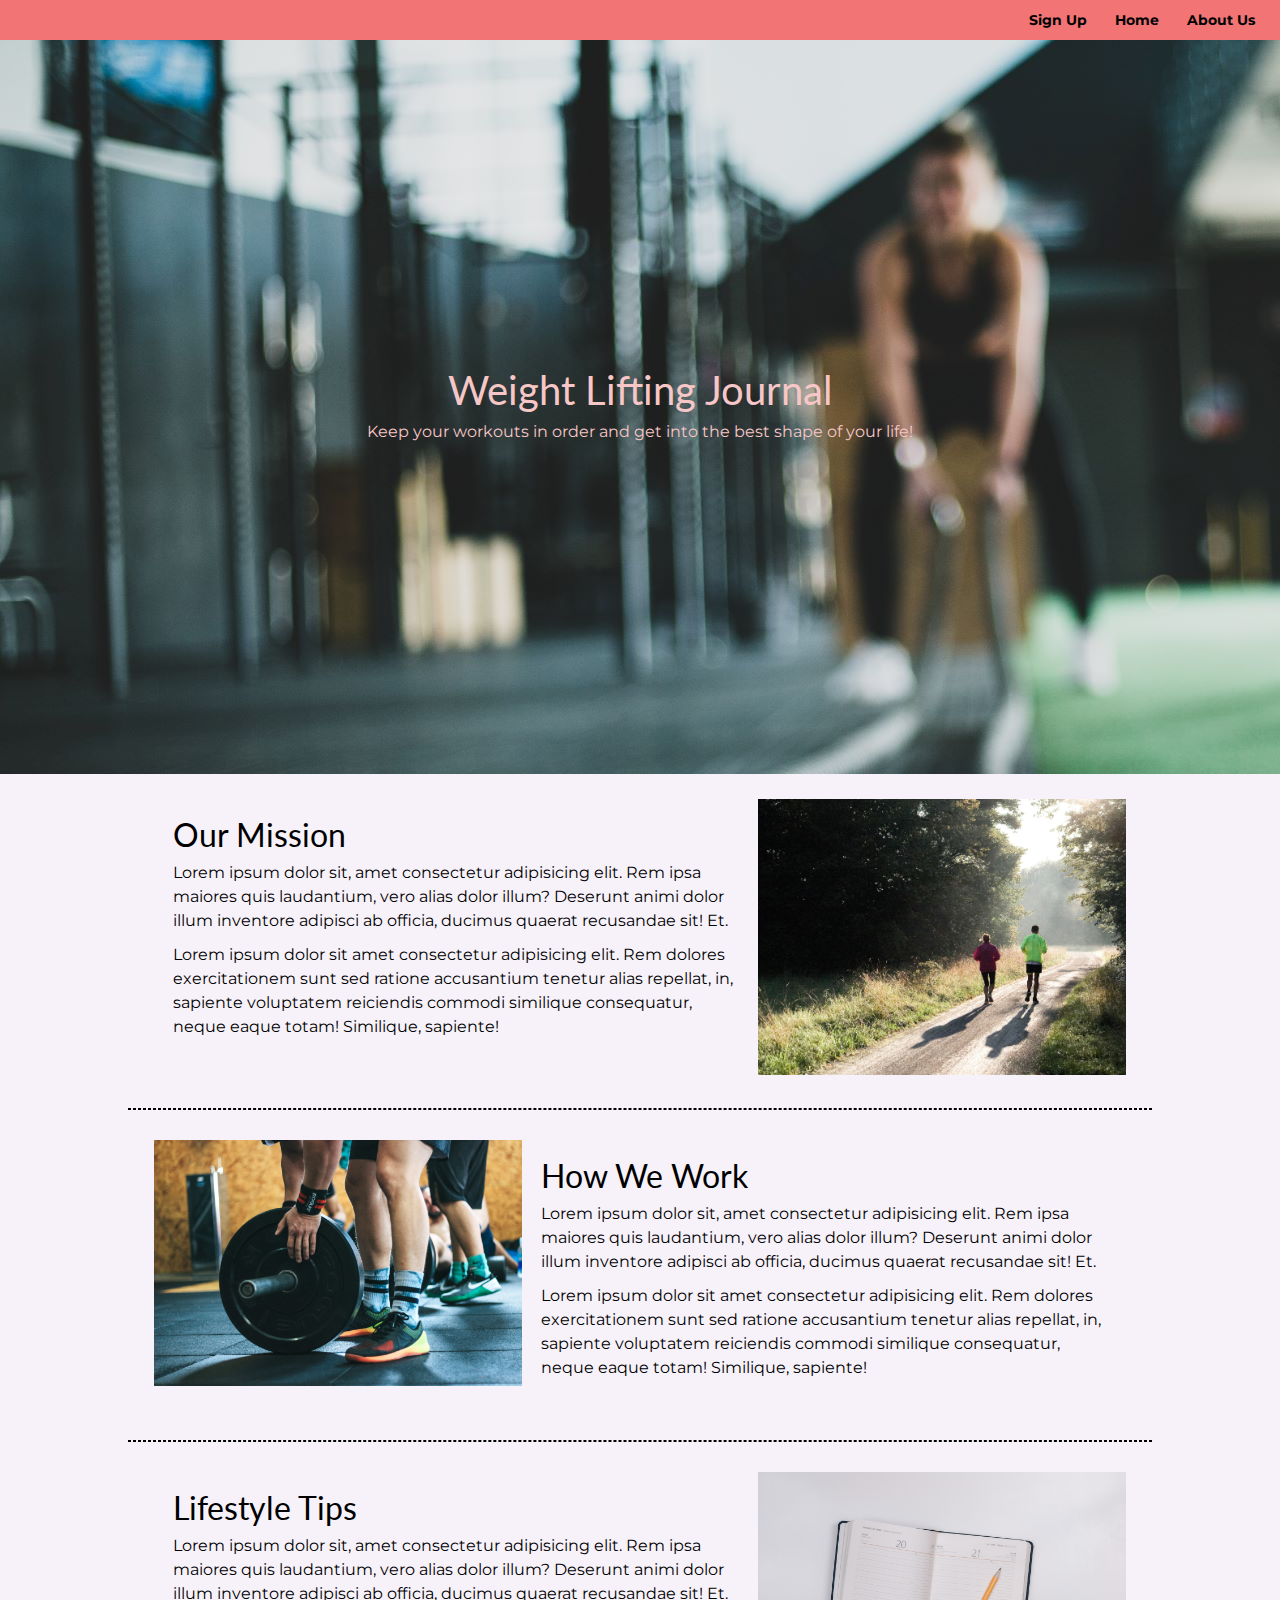
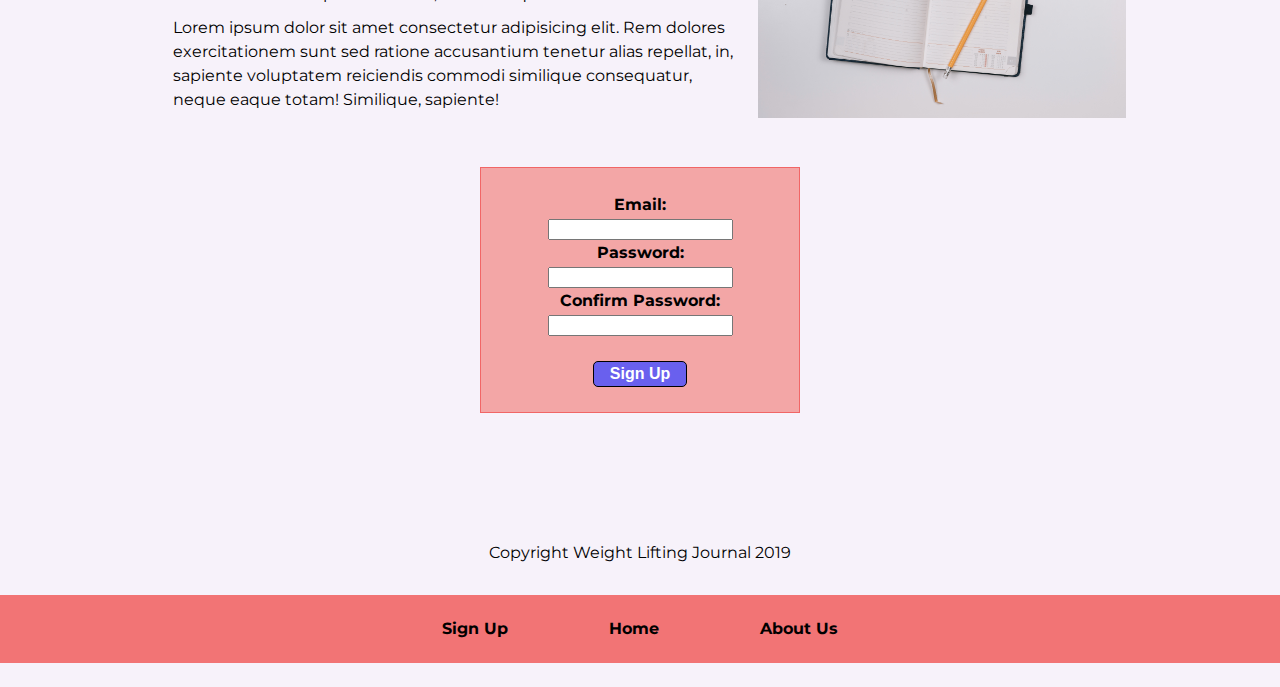
==== index.html @ b42aaf7b "getting there with the home and about us pages, minor kinks to work out" ====
<!doctype html>

<html lang="en">
<head>
  <meta charset="utf-8">
  <meta name="viewport" content="width=device-width, intial-scale=1.0">
  <title>WL Journal - Home</title>

  <link href="https://fonts.googleapis.com/css?family=Lato|Montserrat&display=swap" rel="stylesheet">
  <link href="css/index.css" rel="stylesheet">

  <!--[if lt IE 9]>
    <script src="https://cdnjs.cloudflare.com/ajax/libs/html5shiv/3.7.3/html5shiv.js"></script>
  <![endif]-->
</head>

<body>

  <header>
    <div>
      <nav>
        <a href="#">Sign Up</a>
        <a href="index.html">Home</a>
        <a href="about.html">About Us</a>
      </nav>
    </div>
  </header>

  <!-- Top-Content -->
  <div class="top-content">
    <div>
      <h1>Weight Lifting Journal</h1>
    </div>
    <div>
      <p>Keep your workouts in order and get into the best shape of your life!</p>
    </div>
  </div>

  <!-- Main-Content -->
  <div class="main-content">
    <div class="text-content">
      <h2>Our Mission</h2>
      <p>Lorem ipsum dolor sit, amet consectetur adipisicing elit. Rem ipsa maiores quis laudantium, vero alias dolor illum? Deserunt animi dolor illum inventore adipisci ab officia, ducimus quaerat recusandae sit! Et.</p>
      <p>Lorem ipsum dolor sit amet consectetur adipisicing elit. Rem dolores exercitationem sunt sed ratione accusantium tenetur alias repellat, in, sapiente voluptatem reiciendis commodi similique consequatur, neque eaque totam! Similique, sapiente!</p>
    </div>
    <div class="img-content">
      <img class="content-img" src="img/weight lifting journal 2.jpg">
    </div>  
  </div>
  <hr>
  <div class="main-content-r">
    <div class="img-content">
      <img class="content-img" src="img/weight lifting journal 1.jpg">
    </div>
    <div class="text-content">
      <h2>How We Work</h2>
      <p>Lorem ipsum dolor sit, amet consectetur adipisicing elit. Rem ipsa maiores quis laudantium, vero alias dolor illum? Deserunt animi dolor illum inventore adipisci ab officia, ducimus quaerat recusandae sit! Et.</p>
      <p>Lorem ipsum dolor sit amet consectetur adipisicing elit. Rem dolores exercitationem sunt sed ratione accusantium tenetur alias repellat, in, sapiente voluptatem reiciendis commodi similique consequatur, neque eaque totam! Similique, sapiente!</p>
    </div>  
  </div>
  <hr>
  <div class="main-content">
    <div class="text-content">
      <h2>Lifestyle Tips</h2>
      <p>Lorem ipsum dolor sit, amet consectetur adipisicing elit. Rem ipsa maiores quis laudantium, vero alias dolor illum? Deserunt animi dolor illum inventore adipisci ab officia, ducimus quaerat recusandae sit! Et.</p>
      <p>Lorem ipsum dolor sit amet consectetur adipisicing elit. Rem dolores exercitationem sunt sed ratione accusantium tenetur alias repellat, in, sapiente voluptatem reiciendis commodi similique consequatur, neque eaque totam! Similique, sapiente!</p>
    </div>
    <div class="img-content">
      <img class="content-img" src="img/weight lifting journal 3.jpg">
    </div>  
  </div>
  
    <!-- Form -->
  <div class="main-form">
    <form>
      Email:<br>
      <input type="text" name="email" value=""><br>
      Password:<br>
      <input type="text" name="password" value=""><br>
      Confirm Password:<br>
      <input type="text" name="password" value=""><br><br>
      <input class="sign-up-btn" type="submit" value="Sign Up">
    </form>
  </div>

  <footer class="footer">
    <p>Copyright Weight Lifting Journal 2019</p><br><br>
    <div class="menu">
        <nav>
          <a href="#">Sign Up</a>
          <a href="index.html">Home</a>
          <a href="about.html">About Us</a>
        </nav>
      </div>
  </footer>
  

</body>
</html>
---- css/index.css ----
/* http://meyerweb.com/eric/tools/css/reset/ 
   v2.0 | 20110126
   License: none (public domain)
*/
html,
body,
div,
span,
applet,
object,
iframe,
h1,
h2,
h3,
h4,
h5,
h6,
p,
blockquote,
pre,
a,
abbr,
acronym,
address,
big,
cite,
code,
del,
dfn,
em,
img,
ins,
kbd,
q,
s,
samp,
small,
strike,
strong,
sub,
sup,
tt,
var,
b,
u,
i,
center,
dl,
dt,
dd,
ol,
ul,
li,
fieldset,
form,
label,
legend,
table,
caption,
tbody,
tfoot,
thead,
tr,
th,
td,
article,
aside,
canvas,
details,
embed,
figure,
figcaption,
footer,
header,
hgroup,
menu,
nav,
output,
ruby,
section,
summary,
time,
mark,
audio,
video {
  margin: 0;
  padding: 0;
  border: 0;
  font-size: 100%;
  font: inherit;
  vertical-align: baseline;
}
/* HTML5 display-role reset for older browsers */
article,
aside,
details,
figcaption,
figure,
footer,
header,
hgroup,
menu,
nav,
section {
  display: block;
}
body {
  line-height: 1;
}
ol,
ul {
  list-style: none;
}
blockquote,
q {
  quotes: none;
}
blockquote:before,
blockquote:after,
q:before,
q:after {
  content: '';
  content: none;
}
table {
  border-collapse: collapse;
  border-spacing: 0;
}
* {
  box-sizing: border-box;
}
html {
  font-size: 62.5%;
}
html,
body {
  font-family: 'Montserrat', sans-serif;
}
h1,
h2,
h3,
h4,
h5 {
  font-family: 'Lato', cursive;
}
h1 {
  font-size: 4rem;
}
h2 {
  font-size: 3.2rem;
  padding-bottom: 10px;
}
h4 {
  font-size: 2.5rem;
  padding-bottom: 10px;
}
p {
  line-height: 1.5;
  font-size: 1.6rem;
  padding-bottom: 10px;
}
img {
  max-width: 100%;
  height: auto;
}
.container {
  max-width: 800px;
  width: 100%;
  margin: 0 auto;
}
header {
  background-color: rgba(240, 87, 87, 0.815);
  padding: 1%;
}
header nav {
  text-align: right;
}
header nav a {
  text-decoration: none;
  color: black;
  font-size: 1.4rem;
  font-weight: bold;
  padding: 1%;
}
header nav a:hover {
  background-color: white;
  color: #6960ee;
}
@media (max-width: 500px) {
  header nav a {
    padding: 2%;
    width: 100%;
    text-align: center;
  }
}
@media (max-width: 500px) {
  header nav {
    display: flex;
    flex-direction: column;
  }
}
.menu {
  background-color: rgba(240, 87, 87, 0.815);
  padding: 2%;
}
.menu nav {
  text-align: center;
}
.menu nav a {
  text-decoration: none;
  color: black;
  font-size: 1.6rem;
  font-weight: bold;
  padding: 4%;
}
.menu nav a:hover {
  background-color: white;
  color: #6960ee;
}
@media (max-width: 500px) {
  .menu nav a {
    padding: 2%;
    width: 100%;
    text-align: center;
  }
}
@media (max-width: 500px) {
  .menu nav {
    display: flex;
    flex-direction: column;
  }
}
body {
  background-color: #f7f2fa;
}
.top-content {
  display: flex;
  flex-direction: column;
  align-items: center;
  padding: 25%;
  line-height: 1.5;
  color: #f7c7c7;
  background-image: url(../img/Hero1.jpg);
}
@media (max-width: 500px) {
  .top-content {
    line-height: 1.2;
    padding: 5%;
    text-align: center;
  }
}
.top-content-ab {
  display: flex;
  flex-direction: column;
  align-items: center;
  padding: 25%;
  line-height: 1.5;
  color: #960505;
  font-weight: bold;
  background-image: url(../img/Hero2.jpg);
}
@media (max-width: 500px) {
  .top-content-ab {
    line-height: 1.2;
    padding: 5%;
    text-align: center;
  }
}
.main-title {
  text-align: center;
  padding: 5%;
}
.main-content {
  display: flex;
  margin: 0 auto;
  width: 80%;
  padding: 2%;
}
.main-content .text-content {
  padding: 2%;
}
.main-content .img-content {
  width: 100vw;
}
@media (max-width: 500px) {
  .main-content .img-content {
    width: 100%;
  }
}
@media (max-width: 500px) {
  .main-content {
    display: flex;
    flex-direction: column;
  }
}
.main-content-r {
  display: flex;
  margin: 0 auto;
  width: 80%;
  padding: 2%;
}
.main-content-r .text-content {
  padding: 2%;
}
.main-content-r .img-content {
  width: 100vw;
}
@media (max-width: 500px) {
  .main-content-r .img-content {
    width: 100%;
  }
}
@media (max-width: 500px) {
  .main-content-r {
    display: flex;
    flex-direction: column-reverse;
  }
}
ul {
  font-size: 1.6rem;
  line-height: 1.2;
  list-style: square;
  padding: 5%;
}
hr {
  width: 80%;
  border: 1px dashed black;
}
form {
  text-align: center;
  margin: 0 auto;
  padding: 2%;
  line-height: 1.5;
  font-size: 1.6rem;
  font-weight: bold;
  border: 1px solid rgba(240, 87, 87, 0.815);
  background-color: #f3a6a6;
  width: 25%;
}
form .sign-up-btn {
  width: 35%;
  padding: 1%;
  border-radius: 5px;
  border: 1px solid black;
  font-size: 1.6rem;
  font-weight: bold;
  background-color: #6960ee;
  color: white;
}
form .sign-up-btn:hover {
  background-color: white;
  color: #6960ee;
}
@media (max-width: 500px) {
  form {
    width: 95%;
  }
}
footer {
  text-align: center;
  padding: 10% 0% 0% 0%;
}
.su-header {
  text-align: center;
  padding: 5%;
}
.su-form {
  text-align: center;
  line-height: 2.5;
  font-size: 2rem;
}
.su-form .su-box {
  padding: 0.5%;
  border-radius: 5px;
  border: 1px solid black;
}
.su-form .su-button {
  width: 8%;
  padding: 1%;
  border-radius: 5px;
  border: 1px solid black;
  font-size: 1.8rem;
  font-weight: bold;
  background-color: #6960ee;
  color: white;
}
.su-form .su-button:hover {
  background-color: white;
  color: #6960ee;
}
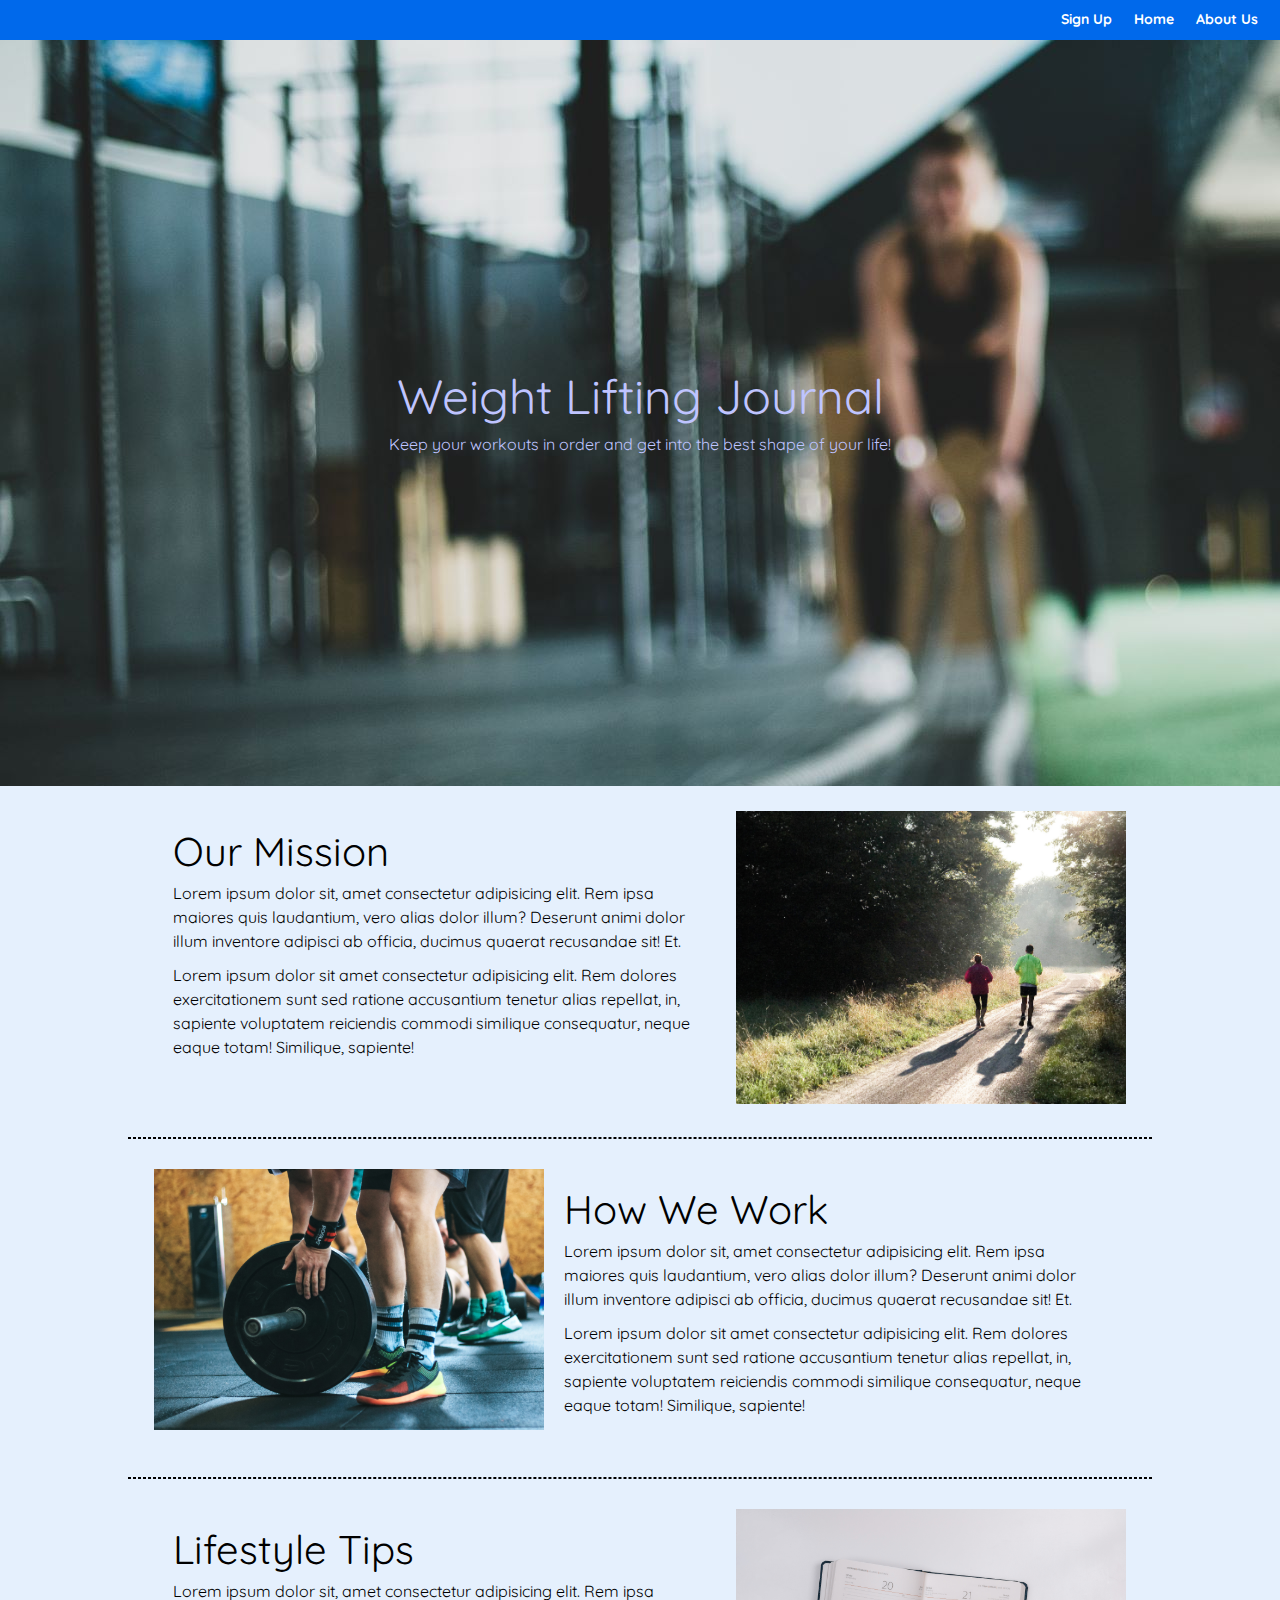
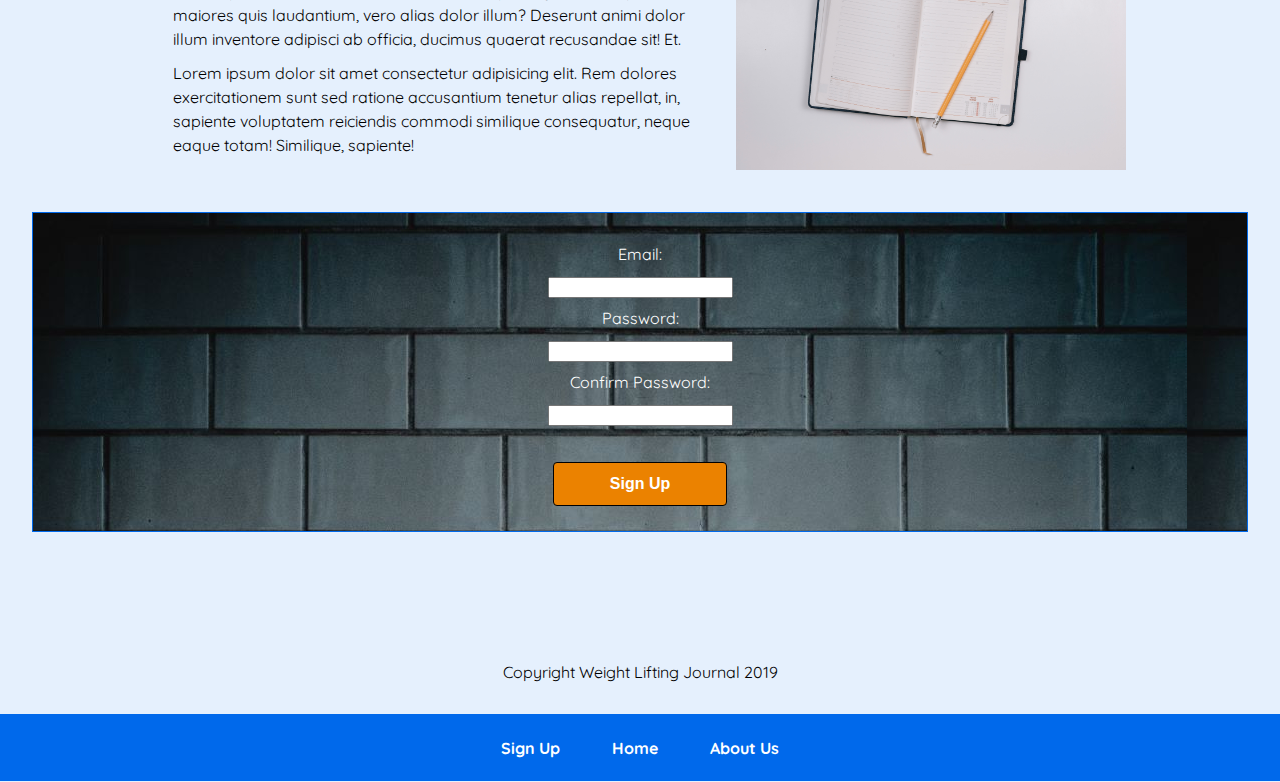
==== commit 806a4e7c: "style changes made consistant across all pages" ====
--- a/index.html
+++ b/index.html
@@ -6,7 +6,7 @@
   <meta name="viewport" content="width=device-width, intial-scale=1.0">
   <title>WL Journal - Home</title>
 
-  <link href="https://fonts.googleapis.com/css?family=Lato|Montserrat&display=swap" rel="stylesheet">
+  <link href="https://fonts.googleapis.com/css?family=Quicksand&display=swap" rel="stylesheet">
   <link href="css/index.css" rel="stylesheet">
 
   <!--[if lt IE 9]>
--- a/css/index.css
+++ b/css/index.css
@@ -134,24 +134,32 @@
 }
 html,
 body {
-  font-family: 'Montserrat', sans-serif;
+  font-family: 'Quicksand', sans-serif;
 }
 h1,
 h2,
 h3,
 h4,
 h5 {
-  font-family: 'Lato', cursive;
+  font-family: 'Quicksand', cursive;
 }
 h1 {
+  font-size: 4.8rem;
+}
+h2 {
   font-size: 4rem;
-}
-h2 {
+  padding-bottom: 10px;
+}
+h3 {
   font-size: 3.2rem;
   padding-bottom: 10px;
 }
 h4 {
-  font-size: 2.5rem;
+  font-size: 2.6rem;
+  padding-bottom: 10px;
+}
+h5 {
+  font-size: 2rem;
   padding-bottom: 10px;
 }
 p {
@@ -169,7 +177,7 @@
   margin: 0 auto;
 }
 header {
-  background-color: rgba(240, 87, 87, 0.815);
+  background-color: #0069EB;
   padding: 1%;
 }
 header nav {
@@ -177,14 +185,14 @@
 }
 header nav a {
   text-decoration: none;
-  color: black;
+  color: white;
   font-size: 1.4rem;
   font-weight: bold;
-  padding: 1%;
+  padding: 0.75%;
 }
 header nav a:hover {
   background-color: white;
-  color: #6960ee;
+  color: #0069EB;
 }
 @media (max-width: 500px) {
   header nav a {
@@ -200,7 +208,7 @@
   }
 }
 .menu {
-  background-color: rgba(240, 87, 87, 0.815);
+  background-color: #0069EB;
   padding: 2%;
 }
 .menu nav {
@@ -208,14 +216,14 @@
 }
 .menu nav a {
   text-decoration: none;
-  color: black;
+  color: white;
   font-size: 1.6rem;
   font-weight: bold;
-  padding: 4%;
+  padding: 2%;
 }
 .menu nav a:hover {
   background-color: white;
-  color: #6960ee;
+  color: #0069EB;
 }
 @media (max-width: 500px) {
   .menu nav a {
@@ -231,7 +239,7 @@
   }
 }
 body {
-  background-color: #f7f2fa;
+  background-color: rgba(0, 106, 235, 0.1);
 }
 .top-content {
   display: flex;
@@ -239,7 +247,7 @@
   align-items: center;
   padding: 25%;
   line-height: 1.5;
-  color: #f7c7c7;
+  color: #bfc4ff;
   background-image: url(../img/Hero1.jpg);
 }
 @media (max-width: 500px) {
@@ -247,6 +255,7 @@
     line-height: 1.2;
     padding: 5%;
     text-align: center;
+    color: #055096;
   }
 }
 .top-content-ab {
@@ -255,7 +264,7 @@
   align-items: center;
   padding: 25%;
   line-height: 1.5;
-  color: #960505;
+  color: #055096;
   font-weight: bold;
   background-image: url(../img/Hero2.jpg);
 }
@@ -264,6 +273,7 @@
     line-height: 1.2;
     padding: 5%;
     text-align: center;
+    color: #bfc4ff;
   }
 }
 .main-title {
@@ -330,30 +340,36 @@
   text-align: center;
   margin: 0 auto;
   padding: 2%;
-  line-height: 1.5;
+  line-height: 2;
   font-size: 1.6rem;
-  font-weight: bold;
-  border: 1px solid rgba(240, 87, 87, 0.815);
-  background-color: #f3a6a6;
-  width: 25%;
+  color: white;
+  border: 1px solid #0069EB;
+  background-image: url(../img/formpic2.jpg);
+  width: 95%;
 }
 form .sign-up-btn {
-  width: 35%;
+  width: 15%;
   padding: 1%;
-  border-radius: 5px;
+  border-radius: 4px;
   border: 1px solid black;
   font-size: 1.6rem;
   font-weight: bold;
-  background-color: #6960ee;
+  background-color: #EB8200;
   color: white;
 }
 form .sign-up-btn:hover {
   background-color: white;
-  color: #6960ee;
+  color: #EB8200;
+}
+@media (max-width: 500px) {
+  form .sign-up-btn {
+    width: 50%;
+    padding: 2%;
+  }
 }
 @media (max-width: 500px) {
   form {
-    width: 95%;
+    width: 76%;
   }
 }
 footer {
@@ -381,10 +397,10 @@
   border: 1px solid black;
   font-size: 1.8rem;
   font-weight: bold;
-  background-color: #6960ee;
+  background-color: #EB8200;
   color: white;
 }
 .su-form .su-button:hover {
   background-color: white;
-  color: #6960ee;
-}
+  color: #EB8200;
+}
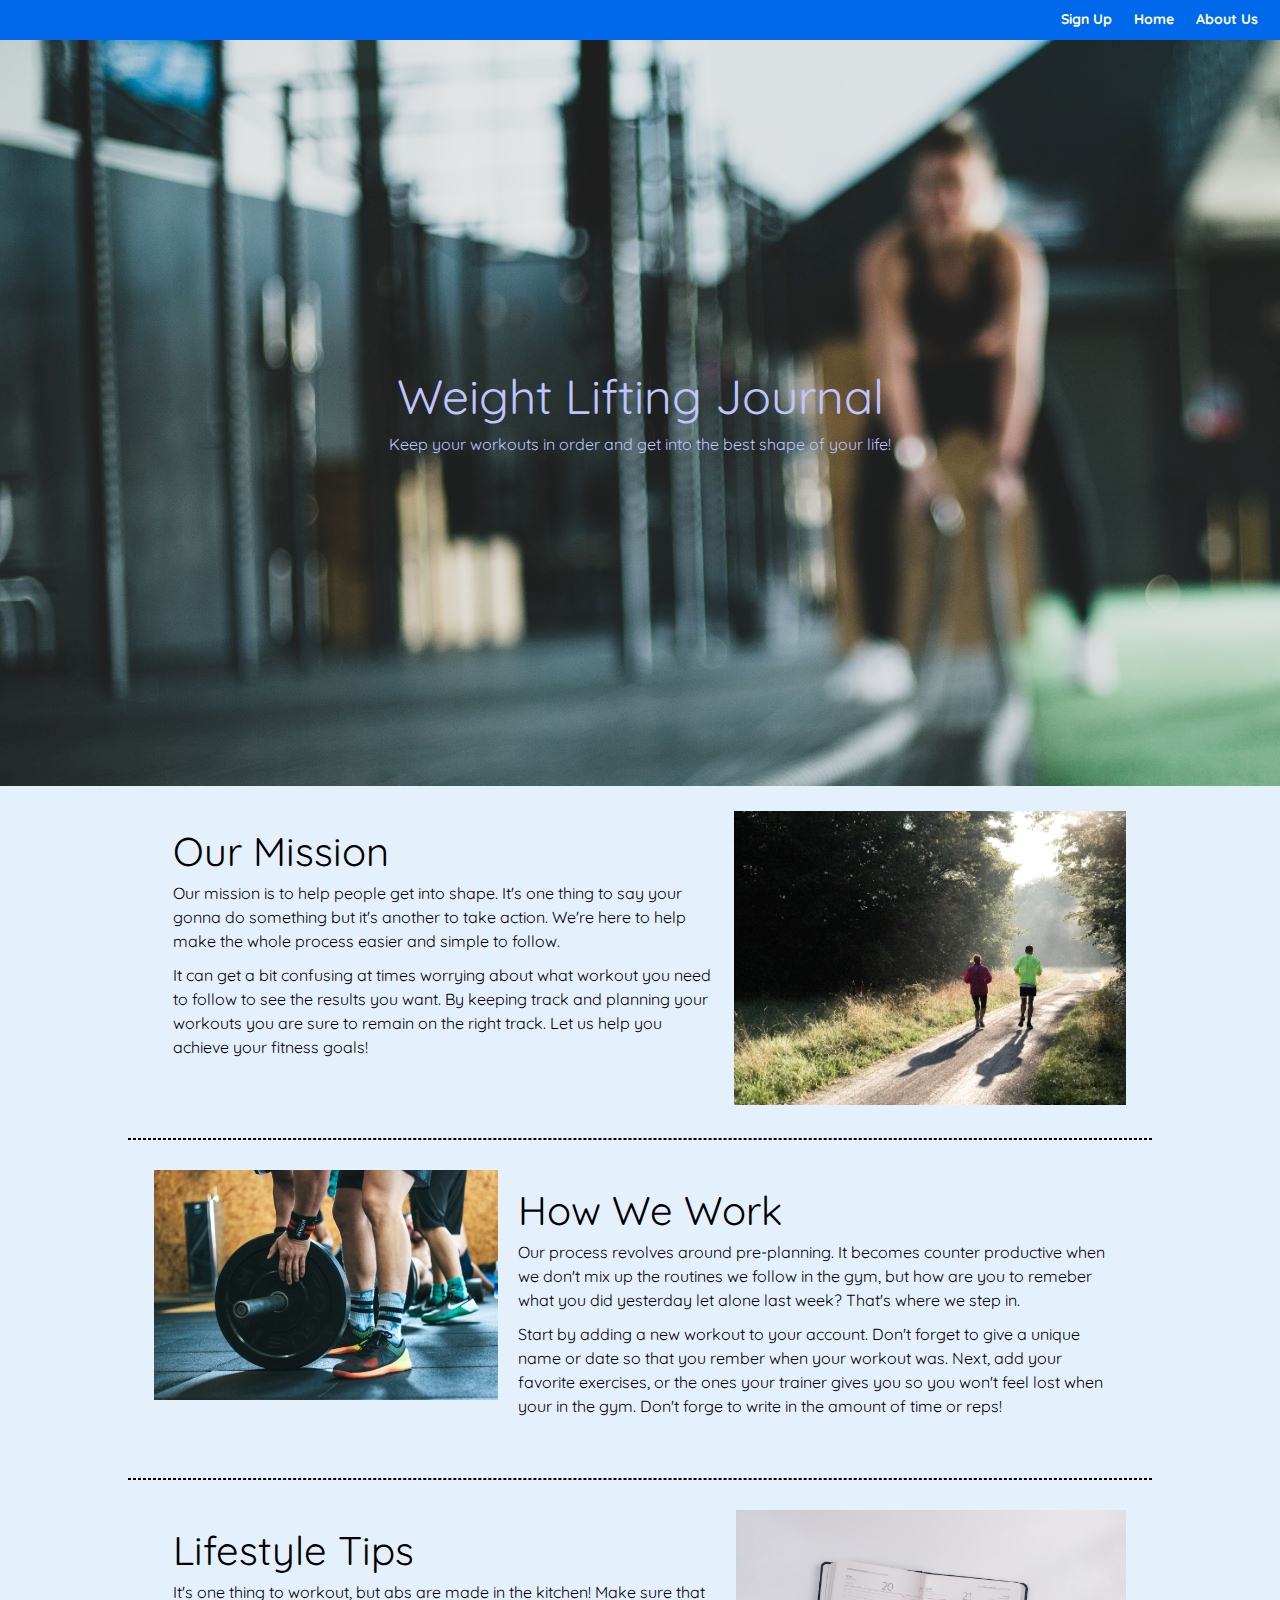
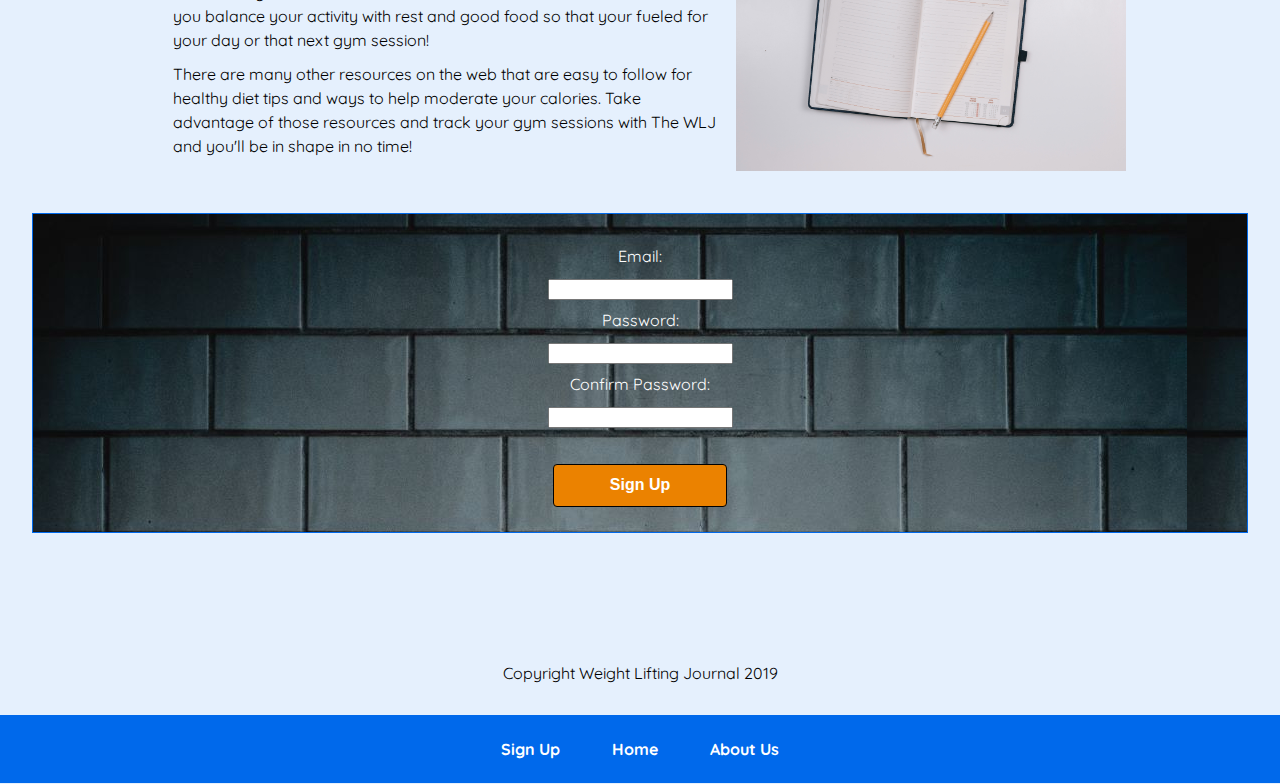
==== commit 6533f068: "added real verbage for the web pages" ====
--- a/index.html
+++ b/index.html
@@ -40,8 +40,8 @@
   <div class="main-content">
     <div class="text-content">
       <h2>Our Mission</h2>
-      <p>Lorem ipsum dolor sit, amet consectetur adipisicing elit. Rem ipsa maiores quis laudantium, vero alias dolor illum? Deserunt animi dolor illum inventore adipisci ab officia, ducimus quaerat recusandae sit! Et.</p>
-      <p>Lorem ipsum dolor sit amet consectetur adipisicing elit. Rem dolores exercitationem sunt sed ratione accusantium tenetur alias repellat, in, sapiente voluptatem reiciendis commodi similique consequatur, neque eaque totam! Similique, sapiente!</p>
+      <p>Our mission is to help people get into shape. It's one thing to say your gonna do something but it's another to take action. We're here to help make the whole process easier and simple to follow.</p>
+      <p>It can get a bit confusing at times worrying about what workout you need to follow to see the results you want. By keeping track and planning your workouts you are sure to remain on the right track. Let us help you achieve your fitness goals!</p>
     </div>
     <div class="img-content">
       <img class="content-img" src="img/weight lifting journal 2.jpg">
@@ -54,16 +54,16 @@
     </div>
     <div class="text-content">
       <h2>How We Work</h2>
-      <p>Lorem ipsum dolor sit, amet consectetur adipisicing elit. Rem ipsa maiores quis laudantium, vero alias dolor illum? Deserunt animi dolor illum inventore adipisci ab officia, ducimus quaerat recusandae sit! Et.</p>
-      <p>Lorem ipsum dolor sit amet consectetur adipisicing elit. Rem dolores exercitationem sunt sed ratione accusantium tenetur alias repellat, in, sapiente voluptatem reiciendis commodi similique consequatur, neque eaque totam! Similique, sapiente!</p>
+      <p>Our process revolves around pre-planning. It becomes counter productive when we don't mix up the routines we follow in the gym, but how are you to remeber what you did yesterday let alone last week? That's where we step in.</p>
+      <p>Start by adding a new workout to your account. Don't forget to give a unique name or date so that you rember when your workout was. Next, add your favorite exercises, or the ones your trainer gives you so you won't feel lost when your in the gym. Don't forge to write in the amount of time or reps!</p>
     </div>  
   </div>
   <hr>
   <div class="main-content">
     <div class="text-content">
       <h2>Lifestyle Tips</h2>
-      <p>Lorem ipsum dolor sit, amet consectetur adipisicing elit. Rem ipsa maiores quis laudantium, vero alias dolor illum? Deserunt animi dolor illum inventore adipisci ab officia, ducimus quaerat recusandae sit! Et.</p>
-      <p>Lorem ipsum dolor sit amet consectetur adipisicing elit. Rem dolores exercitationem sunt sed ratione accusantium tenetur alias repellat, in, sapiente voluptatem reiciendis commodi similique consequatur, neque eaque totam! Similique, sapiente!</p>
+      <p>It's one thing to workout, but abs are made in the kitchen! Make sure that you balance your activity with rest and good food so that your fueled for your day or that next gym session!</p>
+      <p>There are many other resources on the web that are easy to follow for healthy diet tips and ways to help moderate your calories. Take advantage of those resources and track your gym sessions with The WLJ and you'll be in shape in no time!</p>
     </div>
     <div class="img-content">
       <img class="content-img" src="img/weight lifting journal 3.jpg">
--- a/css/index.css
+++ b/css/index.css
@@ -328,9 +328,9 @@
 }
 ul {
   font-size: 1.6rem;
-  line-height: 1.2;
+  line-height: 1.4;
   list-style: square;
-  padding: 5%;
+  padding: 2% 0% 0% 5%;
 }
 hr {
   width: 80%;
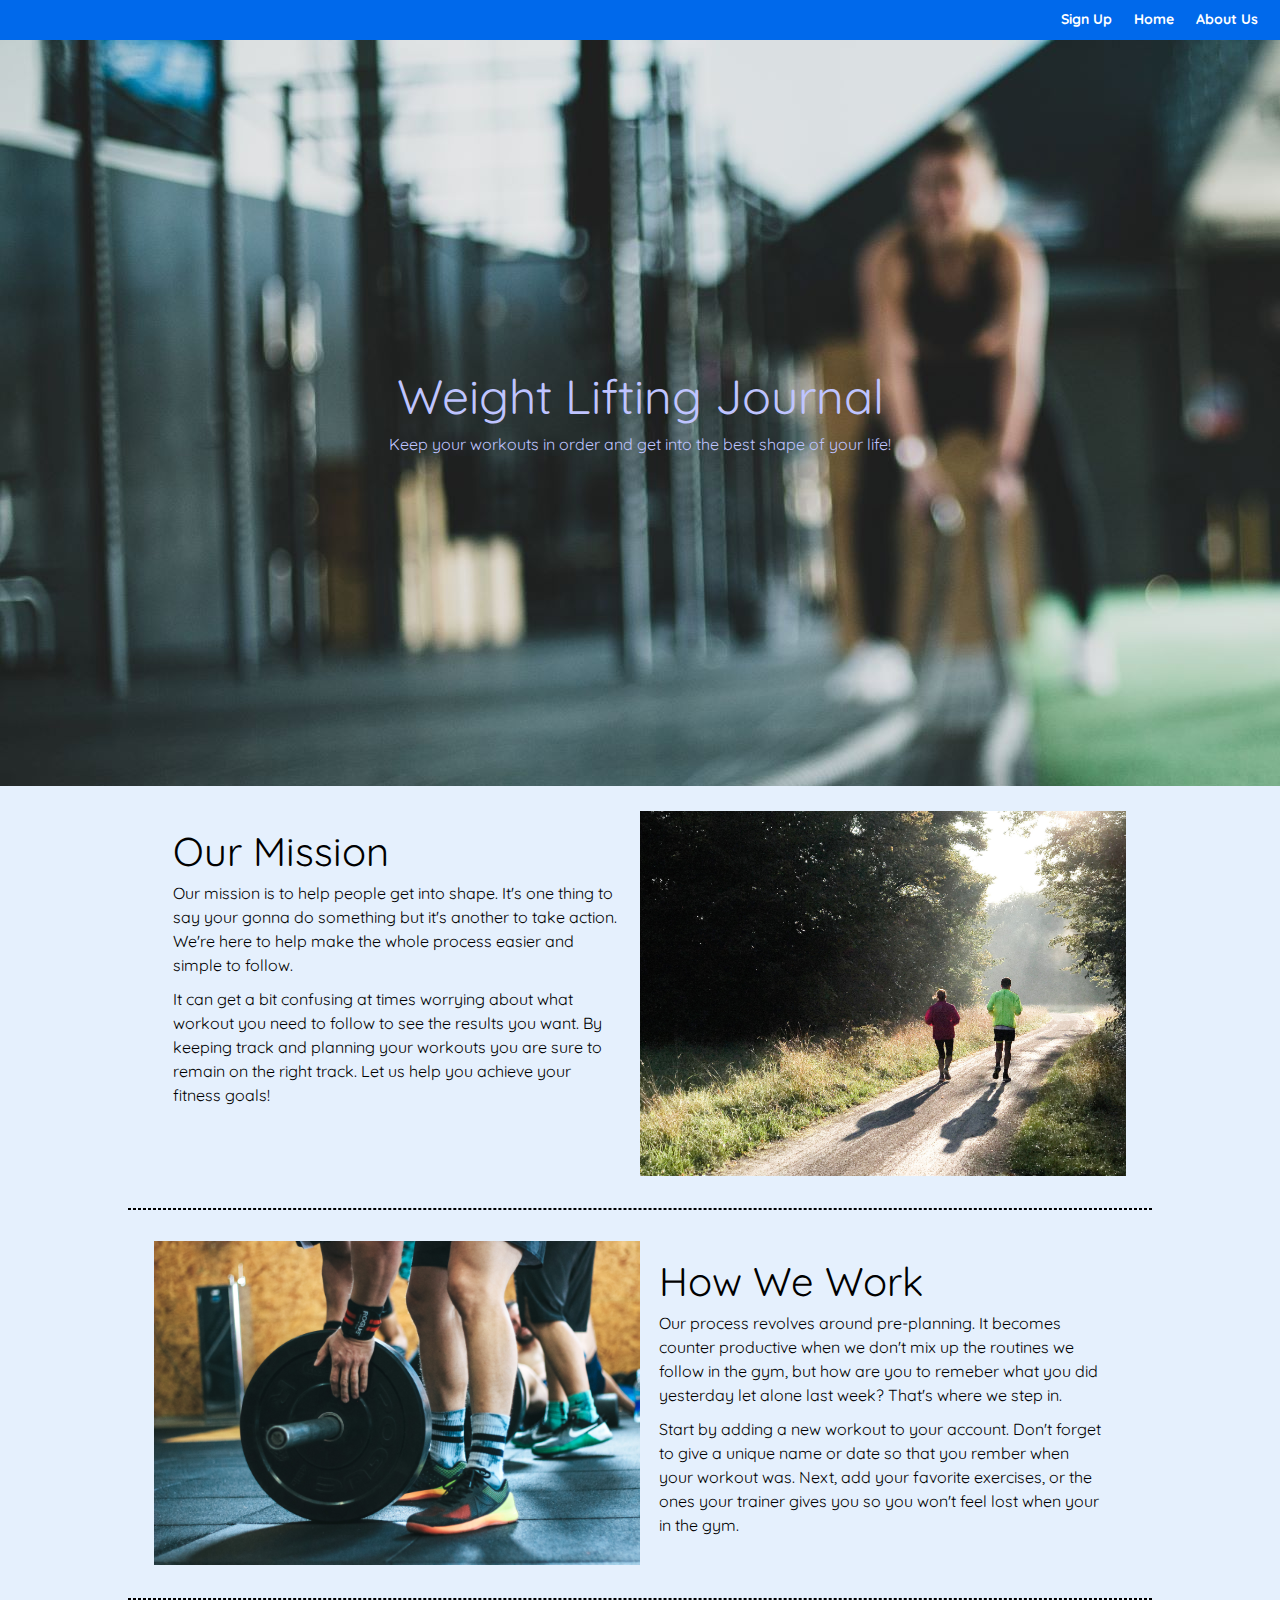
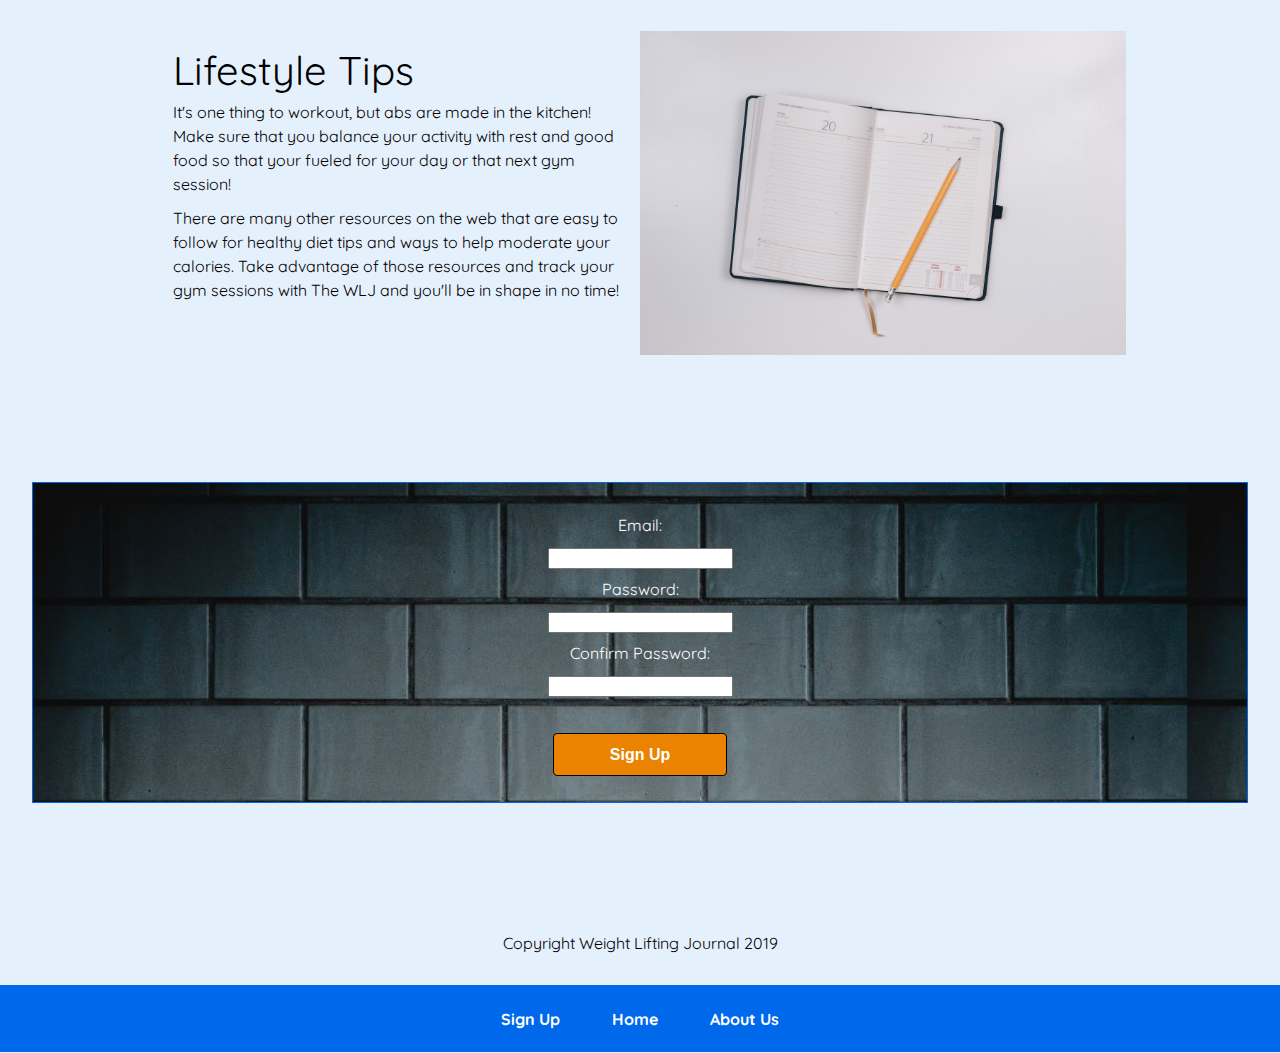
==== commit f7653a0f: "fixed minor issues waiting for sign up link then done" ====
--- a/index.html
+++ b/index.html
@@ -55,7 +55,7 @@
     <div class="text-content">
       <h2>How We Work</h2>
       <p>Our process revolves around pre-planning. It becomes counter productive when we don't mix up the routines we follow in the gym, but how are you to remeber what you did yesterday let alone last week? That's where we step in.</p>
-      <p>Start by adding a new workout to your account. Don't forget to give a unique name or date so that you rember when your workout was. Next, add your favorite exercises, or the ones your trainer gives you so you won't feel lost when your in the gym. Don't forge to write in the amount of time or reps!</p>
+      <p>Start by adding a new workout to your account. Don't forget to give a unique name or date so that you rember when your workout was. Next, add your favorite exercises, or the ones your trainer gives you so you won't feel lost when your in the gym.</p>
     </div>  
   </div>
   <hr>
@@ -69,7 +69,7 @@
       <img class="content-img" src="img/weight lifting journal 3.jpg">
     </div>  
   </div>
-  
+  <br><br><br><br><br><br><br><br><br><br>
     <!-- Form -->
   <div class="main-form">
     <form>
--- a/css/index.css
+++ b/css/index.css
@@ -255,7 +255,7 @@
     line-height: 1.2;
     padding: 5%;
     text-align: center;
-    color: #055096;
+    color: #0069EB;
   }
 }
 .top-content-ab {
@@ -264,8 +264,7 @@
   align-items: center;
   padding: 25%;
   line-height: 1.5;
-  color: #055096;
-  font-weight: bold;
+  color: #0069EB;
   background-image: url(../img/Hero2.jpg);
 }
 @media (max-width: 500px) {
@@ -290,11 +289,13 @@
   padding: 2%;
 }
 .main-content .img-content {
-  width: 100vw;
+  max-width: 50%;
+  max-height: 100%;
 }
 @media (max-width: 500px) {
   .main-content .img-content {
-    width: 100%;
+    max-width: 100%;
+    max-height: 100%;
   }
 }
 @media (max-width: 500px) {
@@ -313,11 +314,14 @@
   padding: 2%;
 }
 .main-content-r .img-content {
-  width: 100vw;
+  max-width: 50%;
+  max-height: 100%;
 }
 @media (max-width: 500px) {
   .main-content-r .img-content {
-    width: 100%;
+    max-width: 100%;
+    max-height: 100%;
+    margin-bottom: 3%;
   }
 }
 @media (max-width: 500px) {
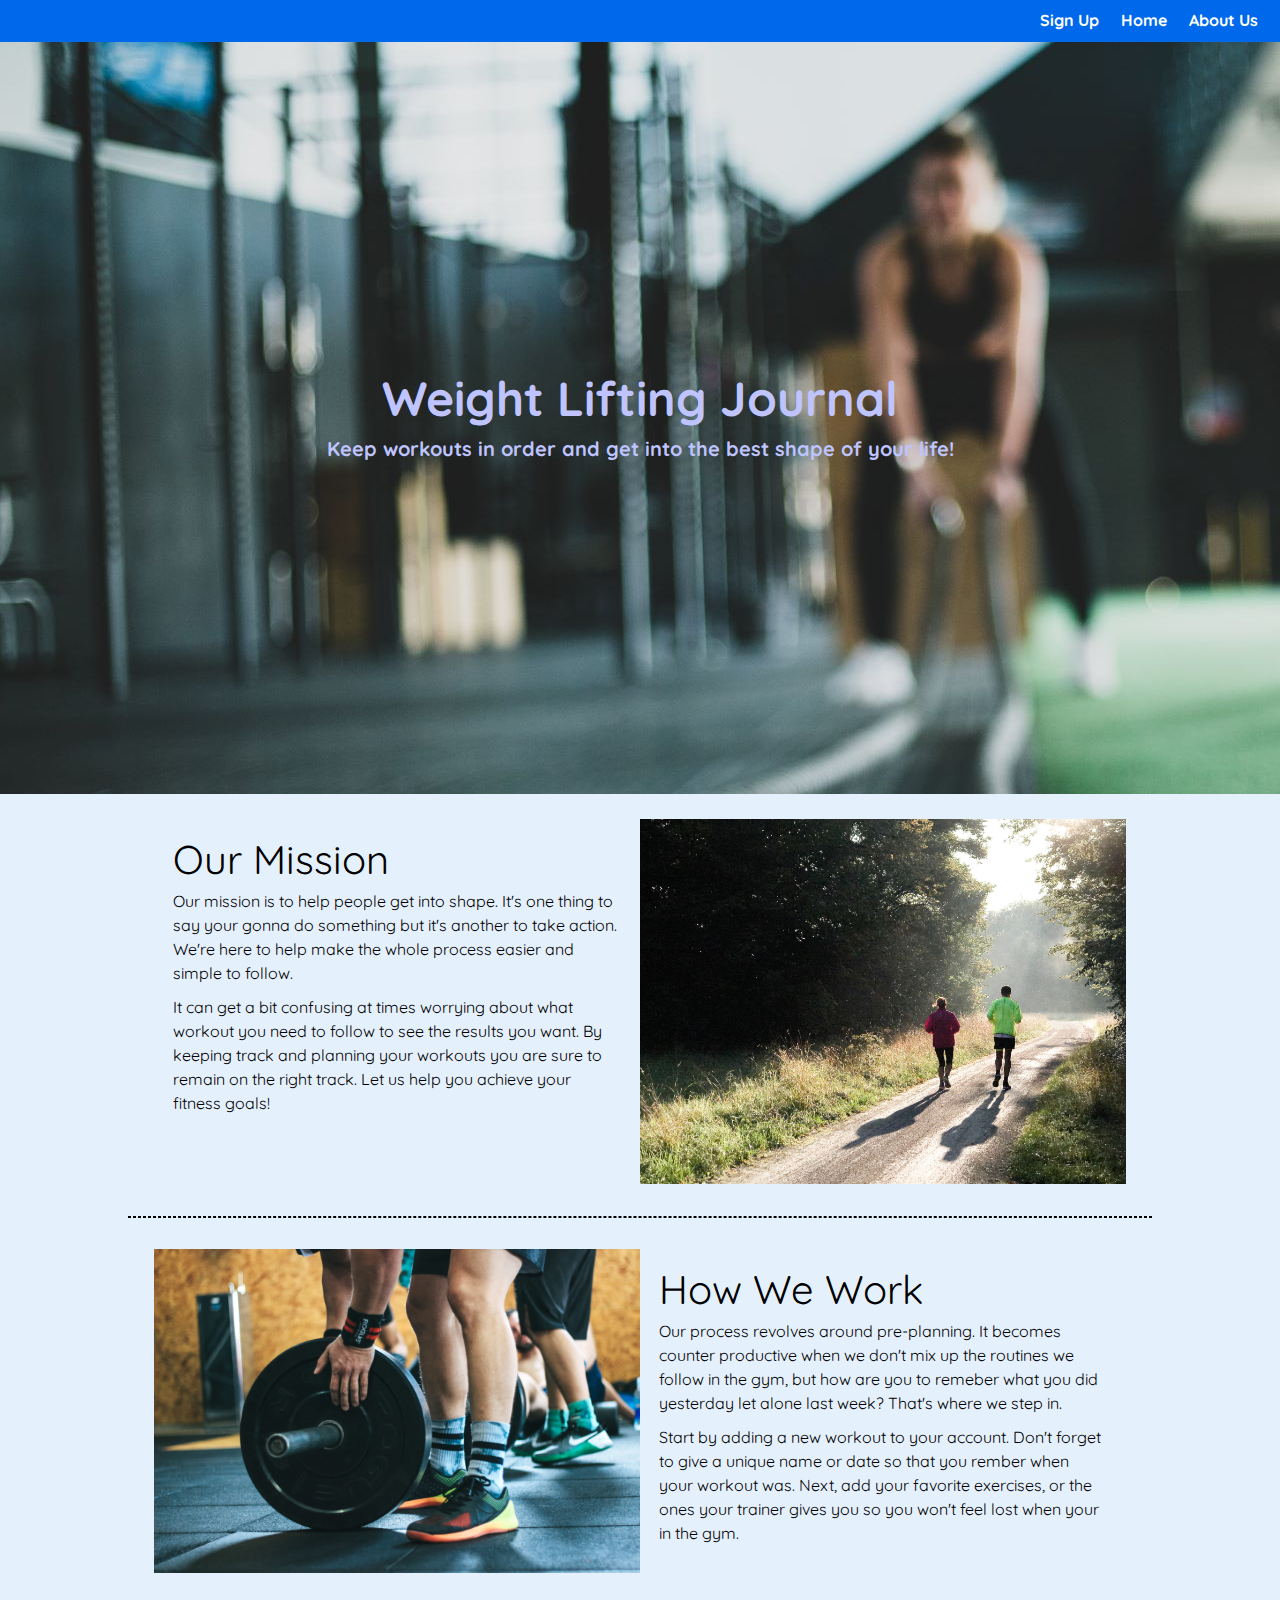
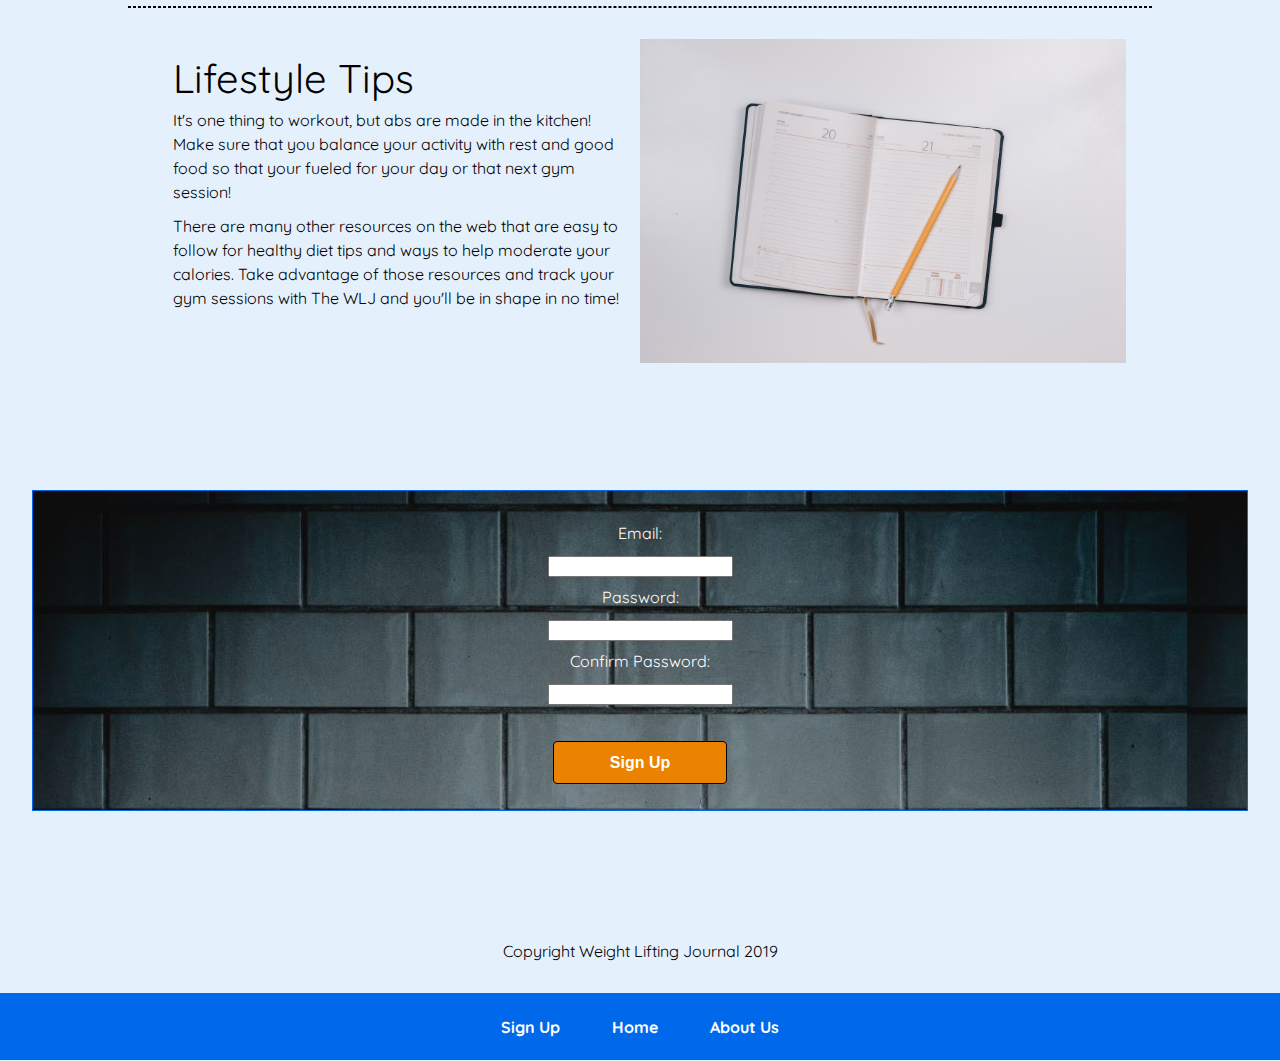
==== commit 61e44af7: "made some final touches to clean up the pages" ====
--- a/index.html
+++ b/index.html
@@ -32,7 +32,7 @@
       <h1>Weight Lifting Journal</h1>
     </div>
     <div>
-      <p>Keep your workouts in order and get into the best shape of your life!</p>
+      <h5>Keep workouts in order and get into the best shape of your life!</h5>
     </div>
   </div>
 
--- a/css/index.css
+++ b/css/index.css
@@ -186,7 +186,7 @@
 header nav a {
   text-decoration: none;
   color: white;
-  font-size: 1.4rem;
+  font-size: 1.6rem;
   font-weight: bold;
   padding: 0.75%;
 }
@@ -248,6 +248,7 @@
   padding: 25%;
   line-height: 1.5;
   color: #bfc4ff;
+  font-weight: bold;
   background-image: url(../img/Hero1.jpg);
 }
 @media (max-width: 500px) {
@@ -255,7 +256,9 @@
     line-height: 1.2;
     padding: 5%;
     text-align: center;
-    color: #0069EB;
+    color: #EB8200;
+    font-weight: bold;
+    background-image: url(../img/Hero3.jpg);
   }
 }
 .top-content-ab {
@@ -264,7 +267,8 @@
   align-items: center;
   padding: 25%;
   line-height: 1.5;
-  color: #0069EB;
+  color: #bfc4ff;
+  font-weight: bold;
   background-image: url(../img/Hero2.jpg);
 }
 @media (max-width: 500px) {
@@ -272,7 +276,8 @@
     line-height: 1.2;
     padding: 5%;
     text-align: center;
-    color: #bfc4ff;
+    color: #EB8200;
+    font-weight: bold;
   }
 }
 .main-title {
@@ -321,7 +326,6 @@
   .main-content-r .img-content {
     max-width: 100%;
     max-height: 100%;
-    margin-bottom: 3%;
   }
 }
 @media (max-width: 500px) {
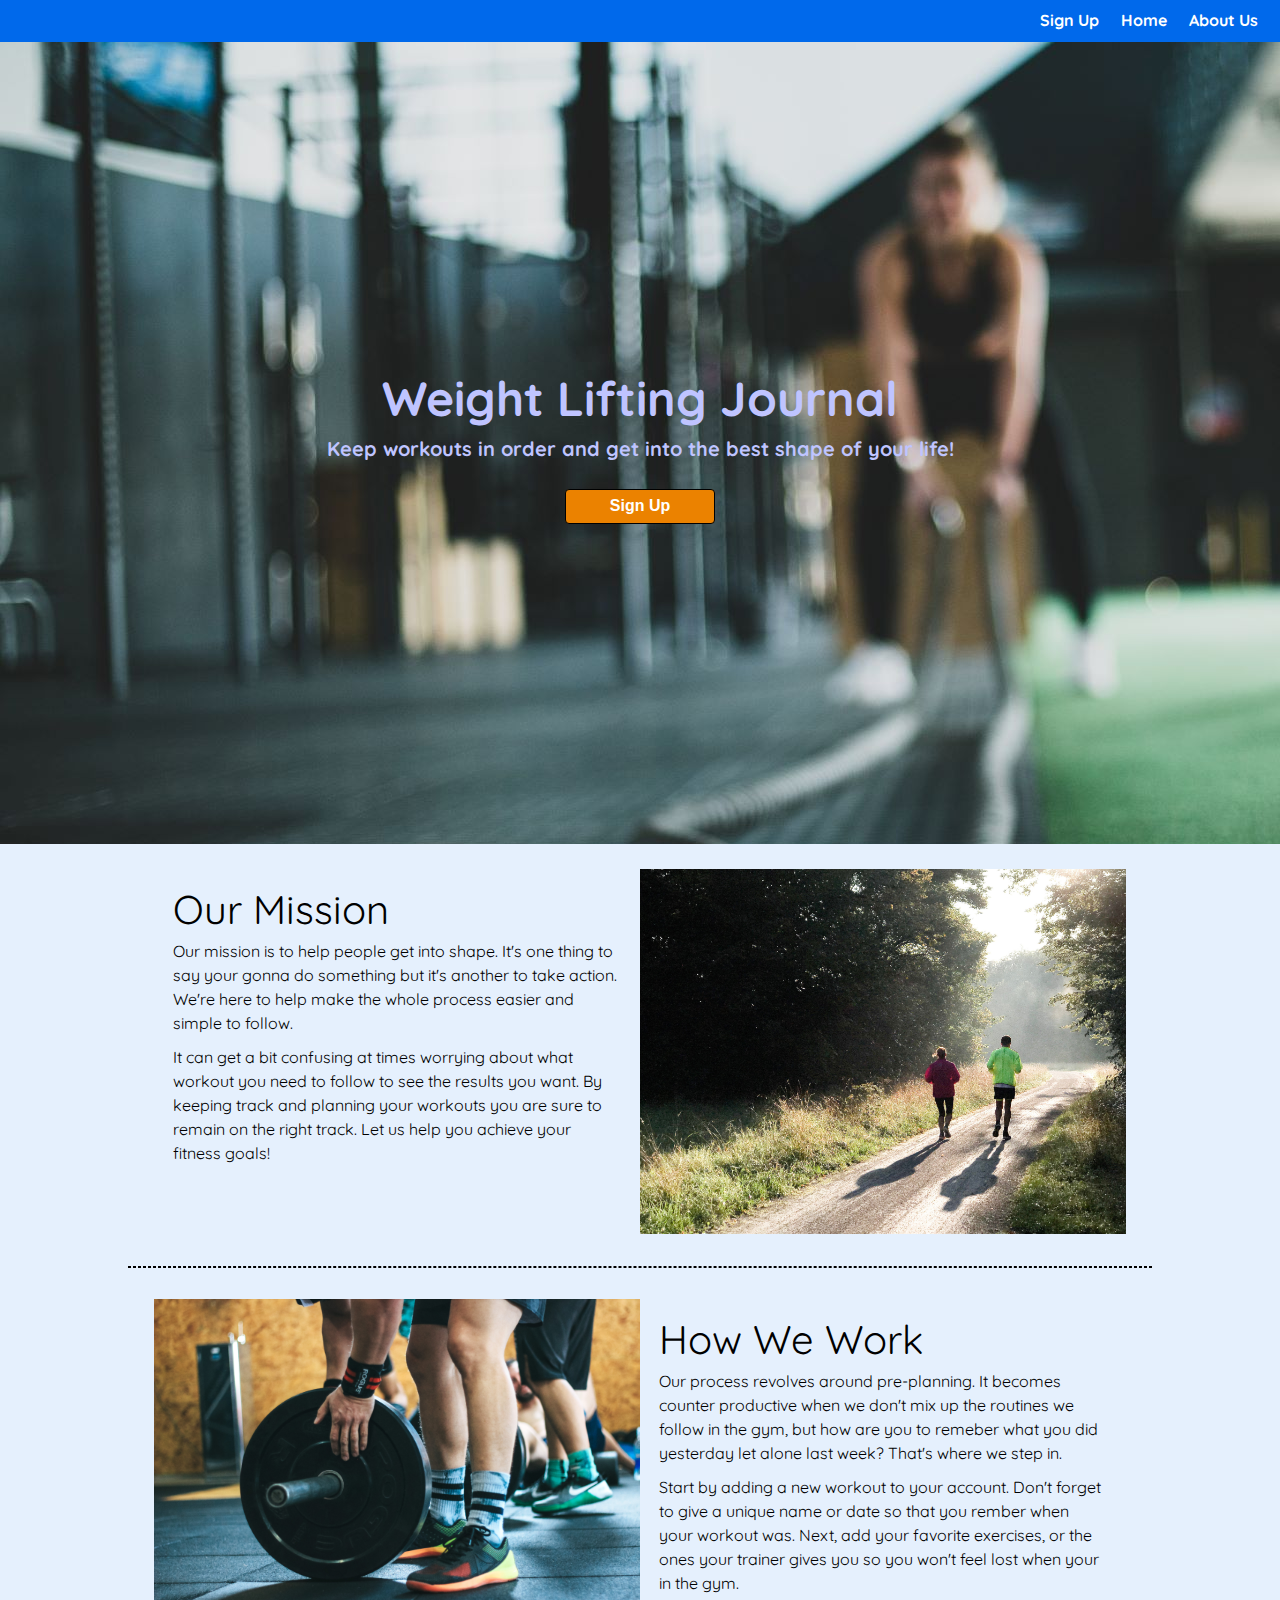
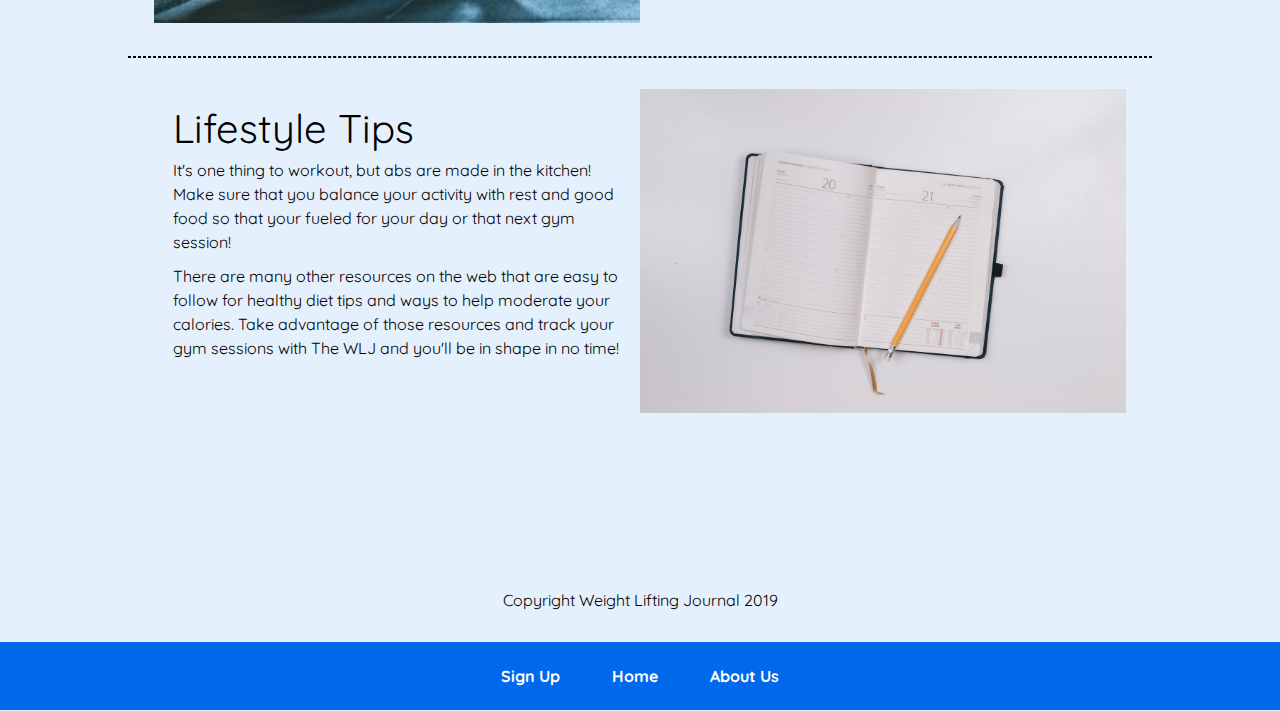
==== commit ba9a2ae6: "got rid of the form and just added the sign up button at top" ====
--- a/index.html
+++ b/index.html
@@ -33,6 +33,9 @@
     </div>
     <div>
       <h5>Keep workouts in order and get into the best shape of your life!</h5>
+    </div><br>
+    <div class="home-button">
+        <button class="sign-up-btn">Sign Up</button>
     </div>
   </div>
 
@@ -69,20 +72,8 @@
       <img class="content-img" src="img/weight lifting journal 3.jpg">
     </div>  
   </div>
-  <br><br><br><br><br><br><br><br><br><br>
-    <!-- Form -->
-  <div class="main-form">
-    <form>
-      Email:<br>
-      <input type="text" name="email" value=""><br>
-      Password:<br>
-      <input type="text" name="password" value=""><br>
-      Confirm Password:<br>
-      <input type="text" name="password" value=""><br><br>
-      <input class="sign-up-btn" type="submit" value="Sign Up">
-    </form>
-  </div>
-
+  <br><br>
+  
   <footer class="footer">
     <p>Copyright Weight Lifting Journal 2019</p><br><br>
     <div class="menu">
--- a/css/index.css
+++ b/css/index.css
@@ -256,9 +256,29 @@
     line-height: 1.2;
     padding: 5%;
     text-align: center;
-    color: #EB8200;
+    color: #bfc4ff;
     font-weight: bold;
     background-image: url(../img/Hero3.jpg);
+  }
+}
+.top-content button {
+  width: 150px;
+  border-radius: 4px;
+  border: 1px solid black;
+  font-size: 1.6rem;
+  font-weight: bold;
+  padding: 5%;
+  background-color: #EB8200;
+  color: white;
+}
+.top-content button:hover {
+  background-color: white;
+  color: #EB8200;
+}
+@media (max-width: 500px) {
+  .top-content button {
+    width: 125px;
+    padding: 5%;
   }
 }
 .top-content-ab {
@@ -276,7 +296,7 @@
     line-height: 1.2;
     padding: 5%;
     text-align: center;
-    color: #EB8200;
+    color: #bfc4ff;
     font-weight: bold;
   }
 }
@@ -343,42 +363,6 @@
 hr {
   width: 80%;
   border: 1px dashed black;
-}
-form {
-  text-align: center;
-  margin: 0 auto;
-  padding: 2%;
-  line-height: 2;
-  font-size: 1.6rem;
-  color: white;
-  border: 1px solid #0069EB;
-  background-image: url(../img/formpic2.jpg);
-  width: 95%;
-}
-form .sign-up-btn {
-  width: 15%;
-  padding: 1%;
-  border-radius: 4px;
-  border: 1px solid black;
-  font-size: 1.6rem;
-  font-weight: bold;
-  background-color: #EB8200;
-  color: white;
-}
-form .sign-up-btn:hover {
-  background-color: white;
-  color: #EB8200;
-}
-@media (max-width: 500px) {
-  form .sign-up-btn {
-    width: 50%;
-    padding: 2%;
-  }
-}
-@media (max-width: 500px) {
-  form {
-    width: 76%;
-  }
 }
 footer {
   text-align: center;
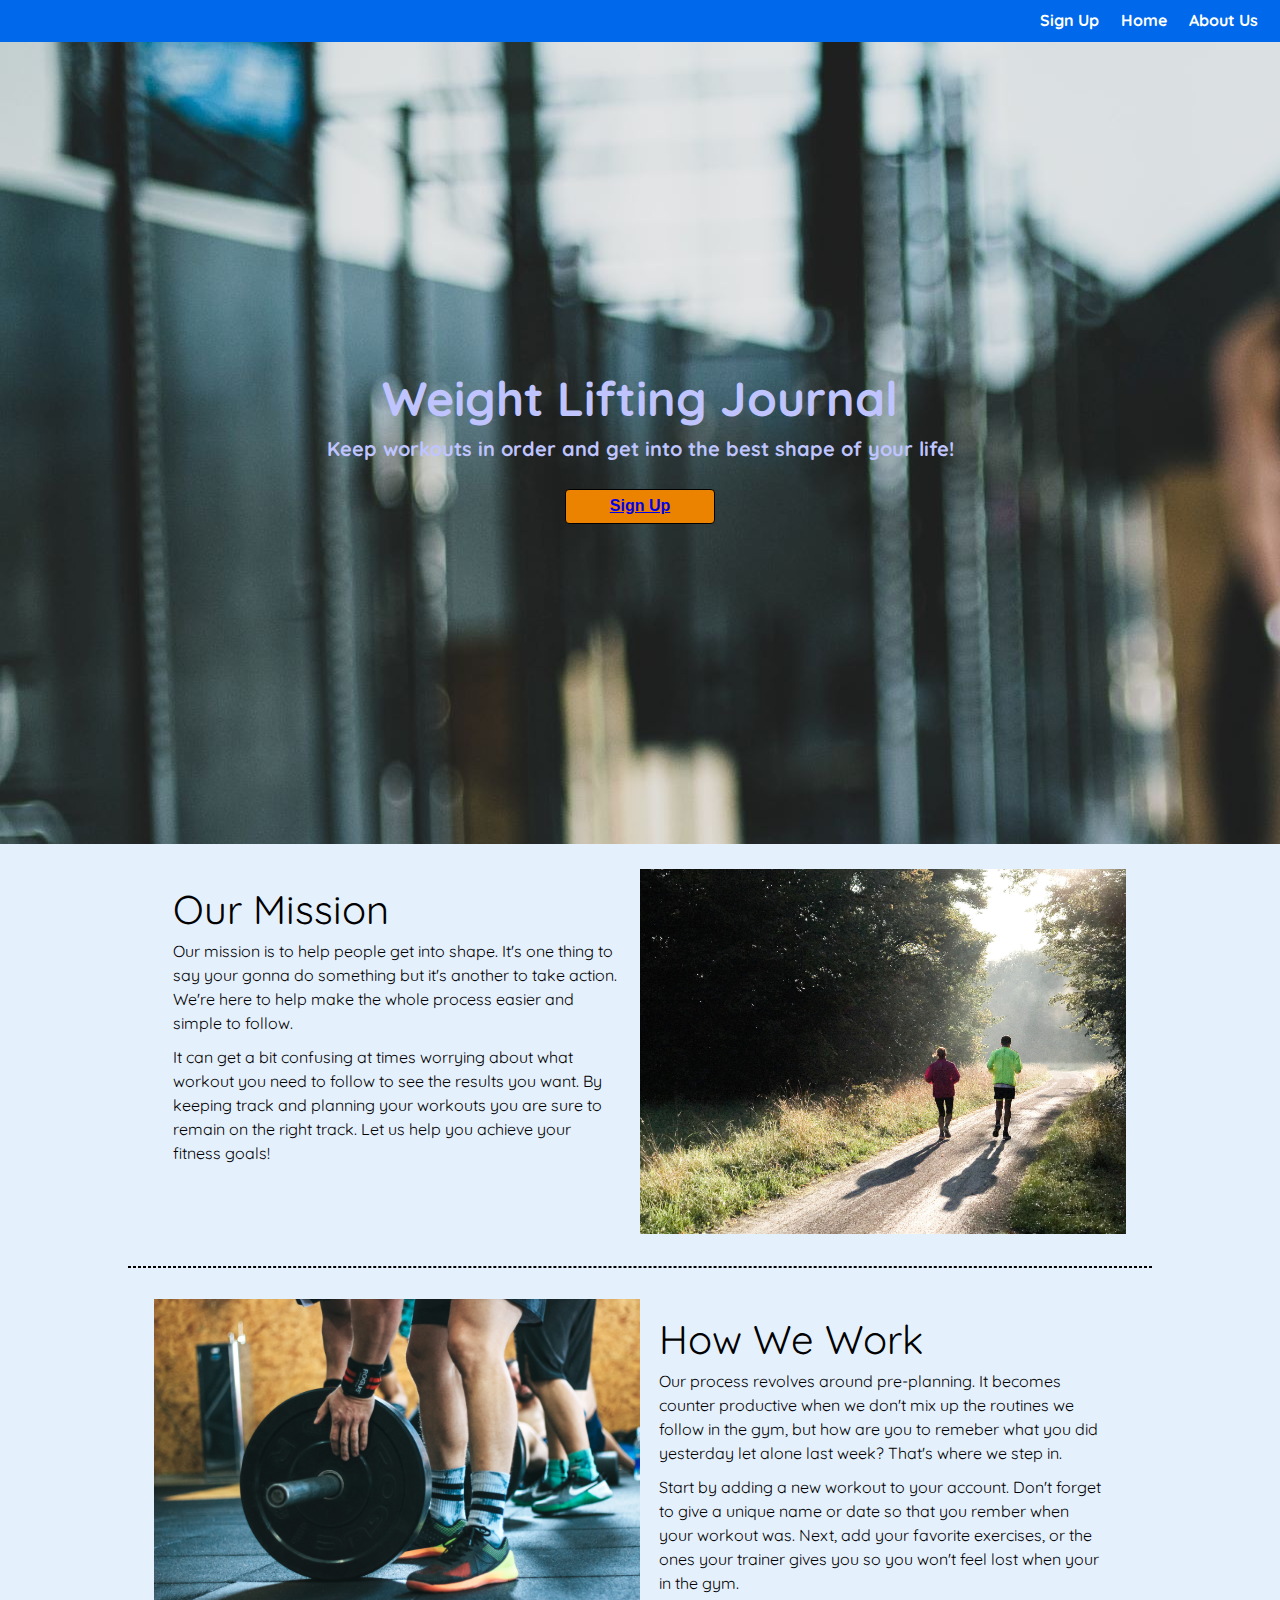
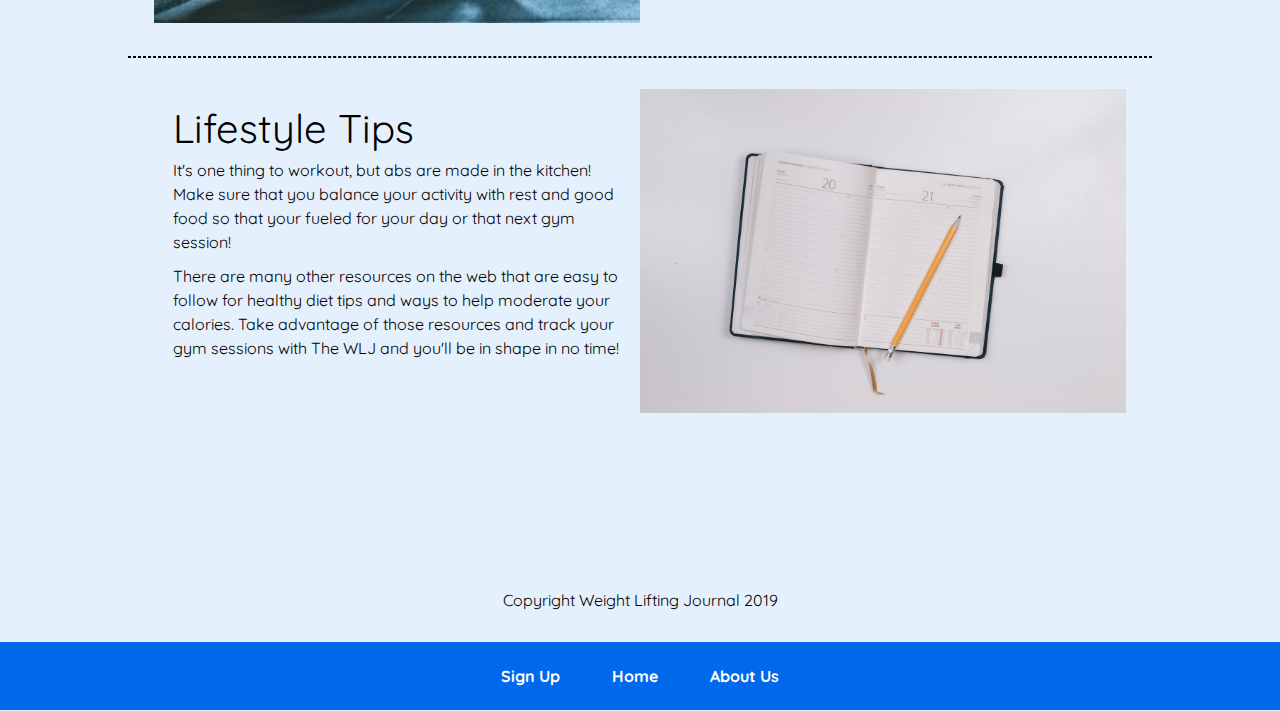
==== commit 433b805a: "front end link for sign up" ====
--- a/index.html
+++ b/index.html
@@ -19,7 +19,7 @@
   <header>
     <div>
       <nav>
-        <a href="#">Sign Up</a>
+        <a href="https://workout.lifting-journal.now.sh/">Sign Up</a>
         <a href="index.html">Home</a>
         <a href="about.html">About Us</a>
       </nav>
@@ -35,7 +35,7 @@
       <h5>Keep workouts in order and get into the best shape of your life!</h5>
     </div><br>
     <div class="home-button">
-        <button class="sign-up-btn">Sign Up</button>
+        <button class="sign-up-btn"> <a href="https://workout.lifting-journal.now.sh/"> Sign Up</a></button>
     </div>
   </div>
 
@@ -78,7 +78,7 @@
     <p>Copyright Weight Lifting Journal 2019</p><br><br>
     <div class="menu">
         <nav>
-          <a href="#">Sign Up</a>
+          <a href="https://workout.lifting-journal.now.sh/">Sign Up</a>
           <a href="index.html">Home</a>
           <a href="about.html">About Us</a>
         </nav>
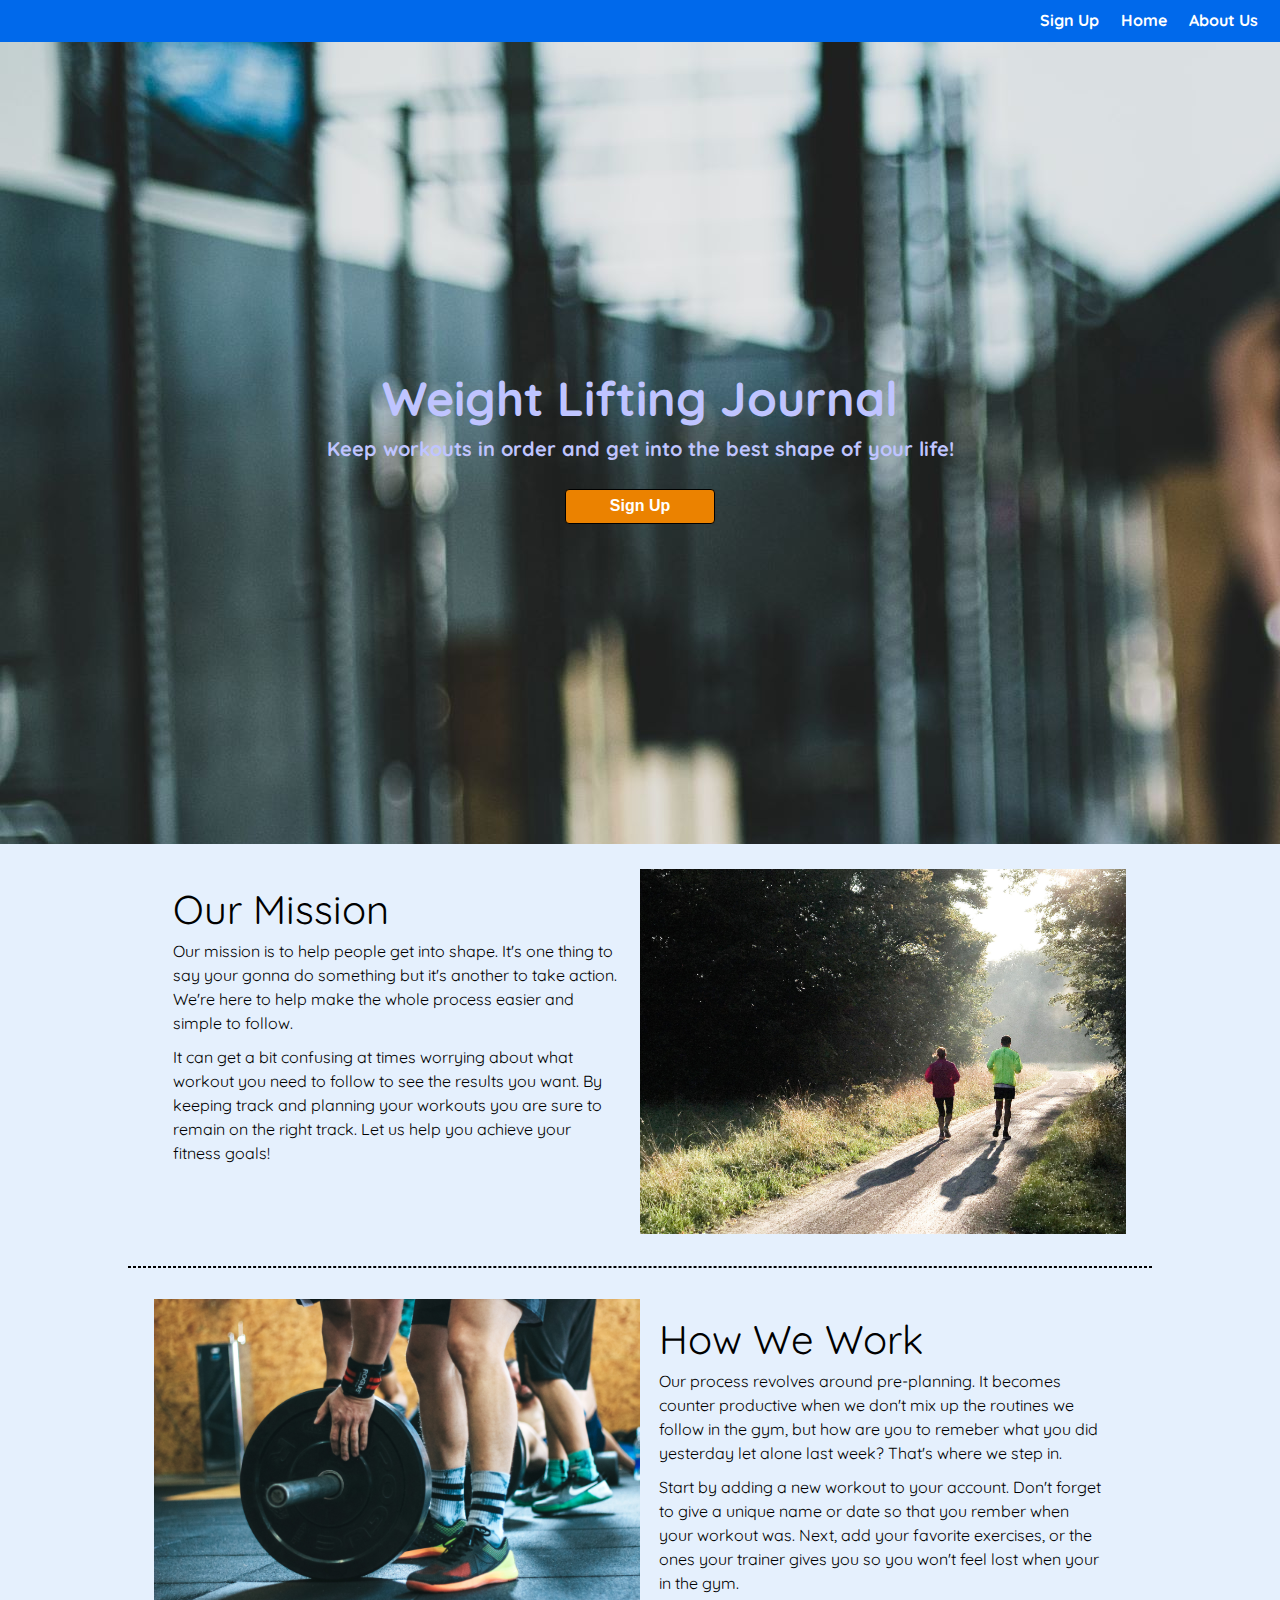
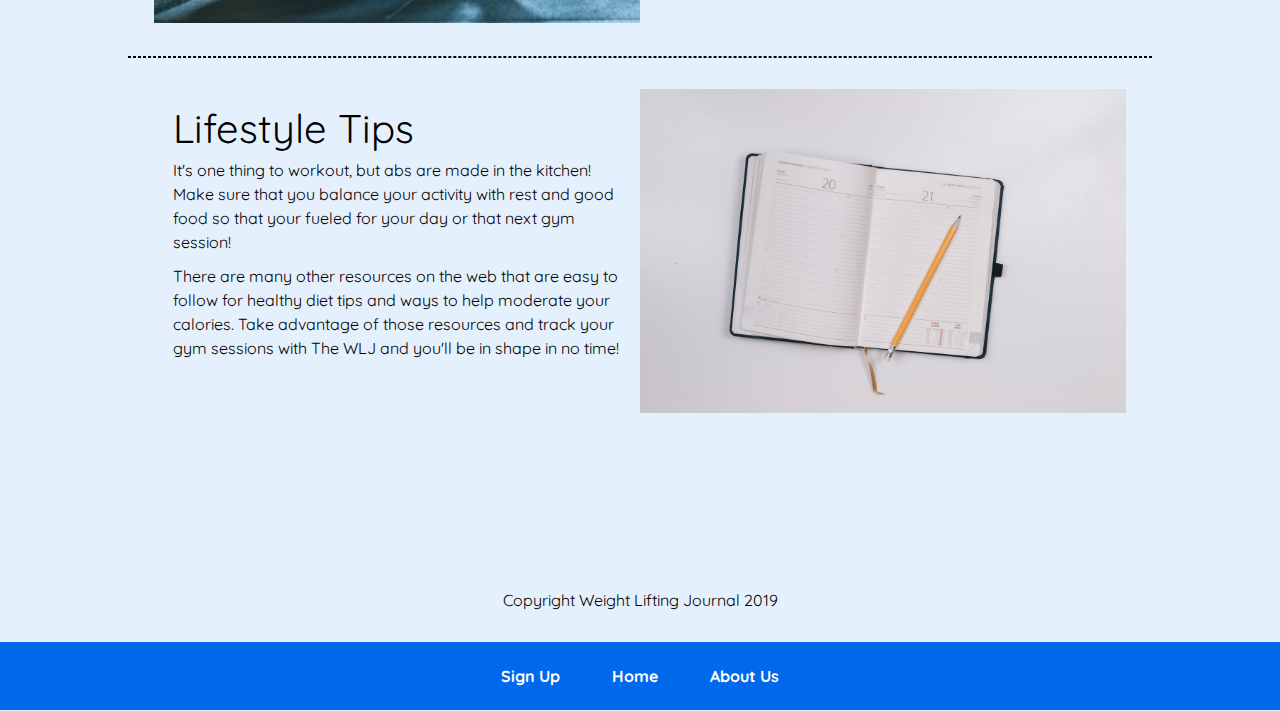
==== commit 981c8b04: "NA" ====
--- a/index.html
+++ b/index.html
@@ -35,7 +35,7 @@
       <h5>Keep workouts in order and get into the best shape of your life!</h5>
     </div><br>
     <div class="home-button">
-        <button class="sign-up-btn"> <a href="https://workout.lifting-journal.now.sh/"> Sign Up</a></button>
+      <a href="https://workout.lifting-journal.now.sh/"><button class="sign-up-btn">  Sign Up</button></a>
     </div>
   </div>
 
